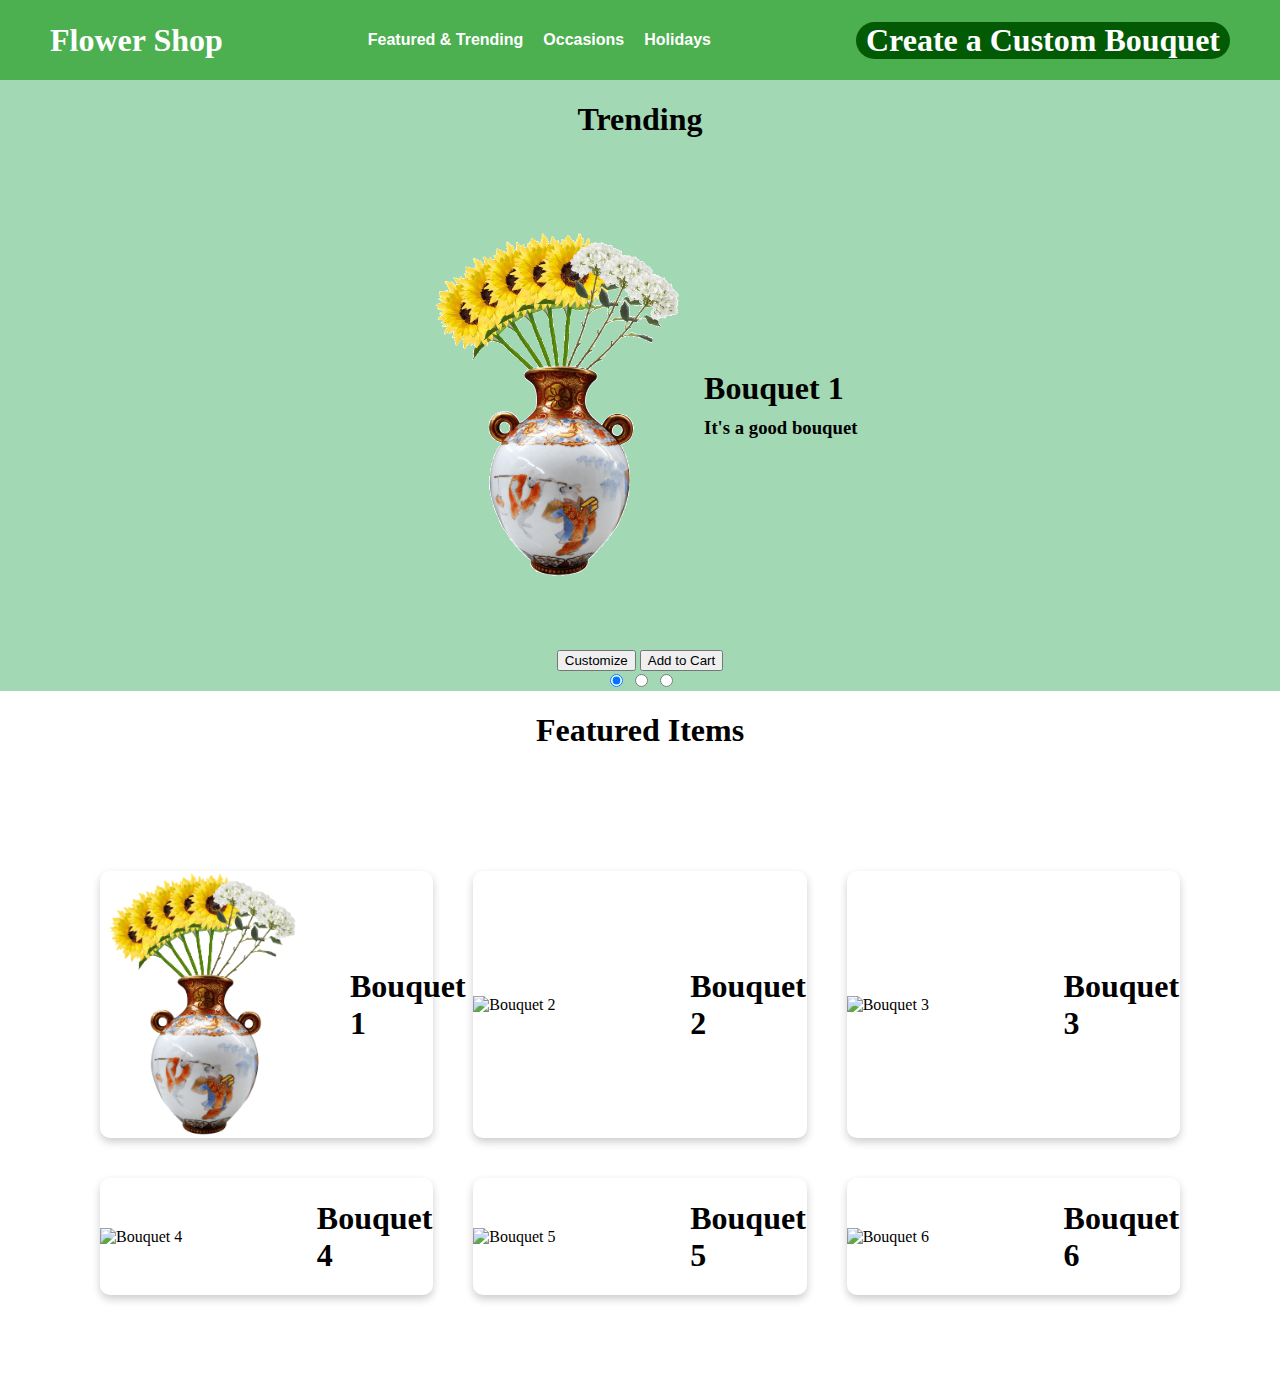
==== index.html @ d4e91dc3 "Merge branch 'main' into reset-selections-fix" ====
<!DOCTYPE html>
<html lang="en">
<head>
    <meta charset="UTF-8">
    <title>Flower Shop: Featured & Trending</title>

    <script type="text/javascript" src="scripts/carousel.js"></script>
    <script type="text/javascript" src="scripts/popup.js"></script>
    <script type="text/javascript" src="scripts/transfer.js"></script>

    <link rel="stylesheet" href="styles/navbar.css">
    <link rel="stylesheet" href="styles/carousel.css">
    <link rel="stylesheet" href="styles/section-title.css">
    <link rel="stylesheet" href="styles/flower-box-grid.css">
    <link rel="stylesheet" href="styles/popup.css">
</head>


<body>

    <nav class="navbar">
        <h1><a class="logo" href="index.html">Flower Shop</a></h1>
        <div class="categories">
            <nav class="dropdown">
                <button class="nav-item navbar-button">Featured & Trending</button>
                <div class="nav-item-content">
                    <a href="#">Link 1</a>
                    <a href="#">Link 2</a>
                    <a href="#">Link 3</a>
                </div>
            </nav>
            <nav class="dropdown">
                <button class="nav-item navbar-button">Occasions</button>
                <div class="nav-item-content">
                    <a href="./html/wedding.html">Wedding</a>
                    <a href="./html/birthday.html">Birthday</a>
                    <a href="./html/anniversary.html">Anniversary</a>
                </div>
            </nav>
            <nav class="dropdown">
                <button class="nav-item navbar-button">Holidays</button>
                <div class="nav-item-content">
                    <a href="./html/christmas.html">Christmas</a>
                    <a href="./html/halloween.html">Halloween</a>
                    <a href="./html/easter.html">Easter</a>
                </div>
            </nav>
        </div>
        <h1><a class="custom navbar-button" onclick="changePage2('./html/customize.html', '0:0,1:0,2:0,3:0,4:0')">Create a Custom Bouquet</a></h1>
    </nav>


    <div class="carousel-row">
        <h1><a onclick="moveCarouselLeft()"></a></h1>
        <div class="carousel-column">
            <h1>Trending</h1>
            <div class="slides">
                <div class="slide" id="slide1" value="0:3,1:1,2:0,3:2,4:0">
                    <img src="assets/bouquet1.png" alt="">
                    <div>
                        <h1>Bouquet 1</h1>
                        <h3>It's a good bouquet</h3>
                    </div>
                </div>
                <div class="slide" id="slide2" value="0:1,1:1,2:2,3:2,4:1">
                    <img src="assets/bouquet2.png" alt="">
                    <div>
                        <h1>Bouquet 2</h1>
                        <h3>It's a good bouquet</h3>
                    </div>
                </div>
                <div class="slide" id="slide3" value="0:0,1:0,2:2,3:2,4:3">
                    <img src="assets/bouquet3.png" alt="">
                    <div>
                        <h1>Bouquet 3</h1>
                        <h3>It's a good bouquet</h3>
                    </div>
                </div>
            </div>
            <div class="buttons">
                <button type="button" onclick = "changePage3('./html/customize.html')">Customize</button>
                <button type="button">Add to Cart</button>
            </div>
            <form name="carousel-selection" class="radio-buttons">
                <input type="radio" id = "r1" name="carousel-radio-button" checked="checked" onclick="showSlide()"><label for="r1"></label>
                <input type="radio" id = "r2" name="carousel-radio-button" onclick="showSlide()"><label for="r2"></label>
                <input type="radio" id = "r3" name="carousel-radio-button" onclick="showSlide()"><label for="r3"></label>
            </form>
        </div>
        <h1><a onclick="moveCarouselRight()"></a></h1>
    </div>


    <h1 class="section-title">Featured Items</h1>
    <div class="flower-box-grid">
        <div class="flower-box" value="0:3,1:1,2:0,3:2,4:0" onclick="openPopUp('./assets/bouquet1.png', 'Bouquet 1', 'This is a description for Bouquet 1', this)">
            <img  src="./assets/bouquet1.png" alt="Bouquet 1">
            <h1>Bouquet 1</h1>
        </div>
        <div class="flower-box" value="0:3,1:1,2:0,3:2,4:0" onclick="openPopUp('./assets/bouquet2.png', 'Bouquet 2', 'This is a description for Bouquet 2', this)">
            <img  src="./assets/bouquet2.png" alt="Bouquet 2">
            <h1>Bouquet 2</h1>
        </div>
        <div class="flower-box" value="0:3,1:1,2:0,3:2,4:0" onclick="openPopUp('./assets/bouquet3.png', 'Bouquet 3', 'This is a description for Bouquet 3', this)">
            <img  src="./assets/bouquet3.png" alt="Bouquet 3">
            <h1>Bouquet 3</h1>
        </div>
        <div class="flower-box" value="0:3,1:1,2:0,3:2,4:0" onclick="openPopUp('./assets/bouquet4.png', 'Bouquet 4', 'This is a description for Bouquet 4', this)">
            <img  src="./assets/bouquet4.png" alt="Bouquet 4">
            <h1>Bouquet 4</h1>
        </div>
        <div class="flower-box" value="0:3,1:1,2:0,3:2,4:0" onclick="openPopUp('./assets/bouquet5.png', 'Bouquet 5', 'This is a description for Bouquet 5', this)">
            <img  src="./assets/bouquet5.png" alt="Bouquet 5">
            <h1>Bouquet 5</h1>
        </div>
        <div class="flower-box" value="0:3,1:1,2:0,3:2,4:0" onclick="openPopUp('./assets/bouquet6.png', 'Bouquet 6', 'This is a description for Bouquet 6', this)">
            <img  src="./assets/bouquet6.png" alt="Bouquet 6">
            <h1>Bouquet 6</h1>
        </div>
    </div>


    <dialog class="popup" id="popup-dialog" onclick="closePopup('popup-dialog')">
        <form method="dialog"><button class="popup-close">&#10006</button></form>
        <h2 id="popup-title"></h2>
        <div>
            <img src="" alt="" id="popup-image">
            <p id="popup-description"></p>
        </div>
        <div id="popup-btn-container">
            <button id="popup-custom-btn" class="popup-btn custom-button" onclick = "changePage('./html/customize.html')" >Customize</button>
            <button id="popup-add-cart-btn" class="popup-btn cart-button">Add to Cart</button>
        </div>
    </dialog>

</body>
</html>
---- styles/navbar.css ----
.navbar {
    display: flex;
    flex-wrap: wrap; /* Allow wrapping if items don't fit */
    justify-content: space-between;
    align-items: center;
    text-align: center;
    background-color: #4CAF50;
    padding: 0 50px;
    position: fixed;
    top: 0;
    left: 0;
    width: 100%;
    height: 80px;
    box-sizing: border-box; 
}
.navbar {
    position: fixed;
    top: 0;
    left: 0;
    width: 100%;
    height: 80px;
}

body{
    padding-top: 80px;
    margin: 0; 
    box-sizing: border-box;
}

.logo {
    text-decoration:wavy;
    color: white;
}

.categories {
    display: flex;
}

.navbar-button a {
    text-decoration: none;
    color: white;
    display: block; /* Ensures it spans the button area */
    transition: color 0.3s ease;
}


.navbar-button:hover {
    background-color: #c2e8c4; 
    color: #025a05; 
}

.navbar-button:hover a {
    color: #025a05; 
}

.navbar_cart{
    display: inline-block;
}

.navbar-button:hover {
    box-shadow: 0 6px 10px rgba(0, 0, 0, 0.15); 
    transform: translateY(-2px); 
}

.navbar-button {
    background-color: #025a05; 
    border: none;
    padding-left: 10px;
    padding-right: 10px;
    color: white;
    font-weight: bold;
    cursor: pointer;
    border-radius: 20px;
    transition: all 0.3s ease; 
    display: inline-block;
    position: relative; 
    text-align: center;
}

.nav-item {
    background-color: #4CAF50;
    color: white;
    font-size: 16px;
    border: none;
    cursor: pointer;
}

.nav-item-content {
    display: none;
    position: absolute;
    background-color: #f9f9f9;
    min-width: 160px;
    box-shadow: 5px 5px 5px 0 rgba(0,0,0,0.5);
    z-index: 1;
}

.nav-item-content a {
    padding: 15px 10px;
    color: black;
    text-decoration: none;
    display: block;
}

.navbar-button:hover{
    background-color: #c2e8c4;
    color: #025a05;
}

.nav-item-content a:hover {
    background-color: lightgray
}

.dropdown:hover .nav-item-content {
    display: block;
}

.navbar-customize{
    display: flex;
}

.navbar_cart{
    padding-left: 10px;
    padding-top: 7.5px;
}
---- styles/carousel.css ----
.carousel-row{
    background: #A3D8B4;
    display: flex;
    flex-direction: row;
    justify-content: space-between;
    align-items: center;
    padding: 0 30px 0 30px;
}

.carousel-row h1 a{
    cursor: pointer;
    text-decoration: none;
}

.carousel-column {
    display: flex;
    flex-direction: column;
    justify-content: center;
    align-items: center;
}

.slides {
    width: 100%;
    height: 100%; /* Adjust to fit your layout */
}

/* Common styles for all slides */
.slide {
    display: none;
    flex-direction: row;
    justify-content: center;
    align-items: center;
    padding: 20px;
    height: 450px; /* Adjust height as needed */
}

/* Specific background colors for each slide */


.slide img {
    height: 350px; /* Adjust image height */
    margin-right: 20px;
}

.slide h1, .slide h3 {
    margin: 10px 0;
}

/* Show the active slide */
.slide.active {
    display: flex; /* Make the active slide visible */
}
@keyframes fadeInUp {
    from {
        opacity: 0;
        transform: translateY(20px);
    }
    to {
        opacity: 1;
        transform: translateY(0);
    }
}


.popup-btn {
    float: right;
    margin: 0.2em;
}

#popup-image {
    float: left;
}

#popup-description {
    float: left;
    width:300px;
    margin-left: 0.5em;
}

#popup-btn-container {
    position: absolute;
    right: 0;
    bottom: 0;
    margin:1em;
}
---- styles/section-title.css ----
.section-title{
    display: flex;
    justify-content: center;
    align-items: center;
}
---- styles/flower-box-grid.css ----
.flower-box {
    display: flex;
    align-items: center;
    justify-content: space-around;
    width: min(100%, 750px);
    background: white;
    border-radius: 10px;
    box-shadow: 0px 4px 8px rgba(0, 0, 0, 0.2);
    cursor: pointer;
}

.flower-box img{
    width: max(200px, 50%);
    margin-right: 50px;
}

.flower-box-grid{
    display: grid;
    gap: 40px 40px;
    padding: 100px;
    grid-template-columns: repeat(auto-fit, minmax(300px, 1fr));
}

.flower-box:hover {
    /* Optionally, you can add other hover styles here */
    background-color: #eff7ef; /* Example: change background color on hover */
    transform: scale(1.05); /* Example: slight zoom effect on hover */
    transition: transform 0.2s, background-color 0.2s; /* Smooth transition */
}

.flower-box.selected {
    background-color: #eff7ef; /* Keep the hover color when selected */
    transform: scale(1.05); /* Optional: keep the zoom effect */
}
---- styles/popup.css ----
.popup {
    border: none;
    border-radius: 15px;
    box-shadow: 5px 5px 5px rgba(0, 0, 0, 0.2);
}

.popup-close {
    float: right;
    border:none;
    font-size: x-large;
    background-color: rgb(255, 255, 255,0);
}

#popup-btn-container {
    position: absolute;
    right: 0;
    bottom: 0;
    margin:1em;
}

#popup-btn-container button {
    padding: 1em;
    margin-top: 0.3em;
    margin-left: 0.3em;
    margin-right: 0.3em;
    border: none;
    border-radius: 15px;
}

.popup h2 {
    margin-left: 2em;
}

.popup img {
    float: left;
    margin: 1em;
    width: 200px;
}

.popup p {
    float: left;
    width: 500px;
    margin-left: 0.5em;
}

.cart-button {
    color: white;
    background-color: rgb(32, 203, 32);
}

.custom-button {
    color: white;
    background-color: #47a0ff
}
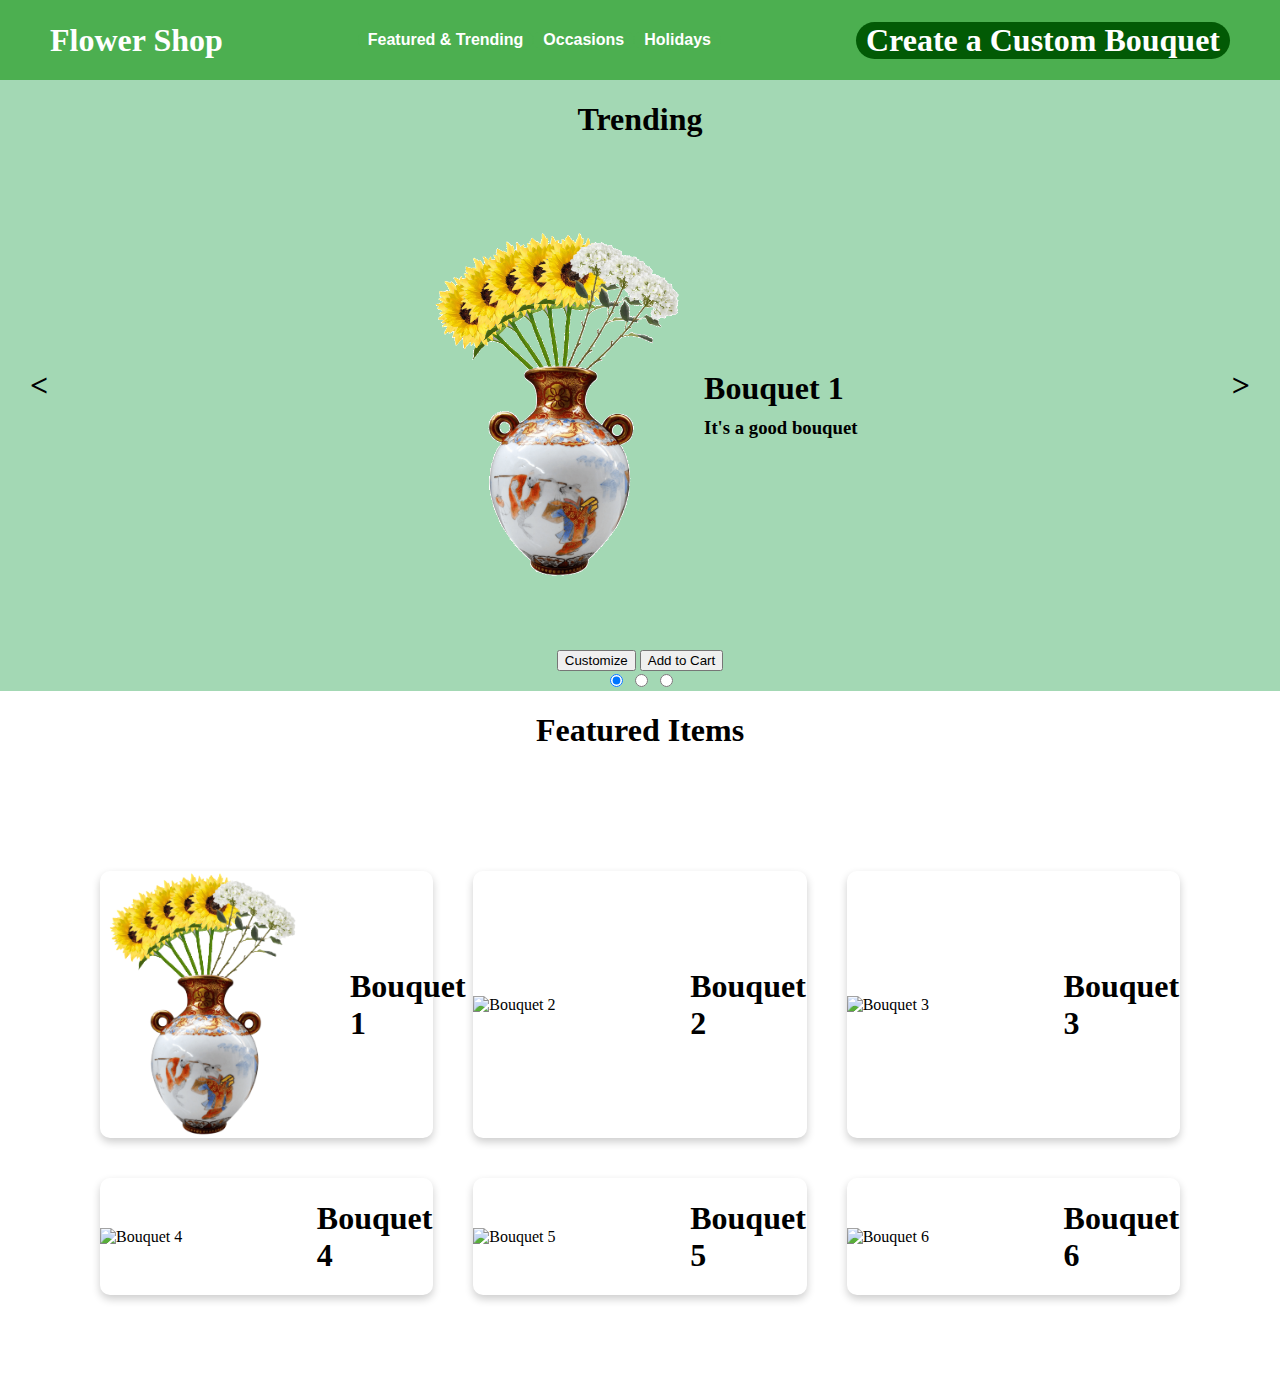
==== commit 35d6d44f: "brought back arrows for carousel" ====
--- a/index.html
+++ b/index.html
@@ -46,30 +46,30 @@
                 </div>
             </nav>
         </div>
-        <h1><a class="custom navbar-button" onclick="changePage2('./html/customize.html', '0:0,1:0,2:0,3:0,4:0')">Create a Custom Bouquet</a></h1>
+        <h1><a class="custom navbar-button" onclick="changePage2('./html/customize.html', '0:0,1:0,2:0,3:0,4:0,5:0?vase=5')">Create a Custom Bouquet</a></h1>
     </nav>
 
 
     <div class="carousel-row">
-        <h1><a onclick="moveCarouselLeft()"></a></h1>
+        <h1><a onclick="moveCarouselLeft()"><</a></h1>
         <div class="carousel-column">
             <h1>Trending</h1>
             <div class="slides">
-                <div class="slide" id="slide1" value="0:3,1:1,2:0,3:2,4:0">
+                <div class="slide" id="slide1" value="0:5,1:0,2:0,3:0,4:3,5:0?vase=3">
                     <img src="assets/bouquet1.png" alt="">
                     <div>
                         <h1>Bouquet 1</h1>
                         <h3>It's a good bouquet</h3>
                     </div>
                 </div>
-                <div class="slide" id="slide2" value="0:1,1:1,2:2,3:2,4:1">
+                <div class="slide" id="slide2" value="0:0,1:4,2:4,3:0,4:0,5:0?vase=1">
                     <img src="assets/bouquet2.png" alt="">
                     <div>
                         <h1>Bouquet 2</h1>
                         <h3>It's a good bouquet</h3>
                     </div>
                 </div>
-                <div class="slide" id="slide3" value="0:0,1:0,2:2,3:2,4:3">
+                <div class="slide" id="slide3" value="0:0,1:0,2:0,3:5,4:5,5:0?vase=2">
                     <img src="assets/bouquet3.png" alt="">
                     <div>
                         <h1>Bouquet 3</h1>
@@ -87,33 +87,33 @@
                 <input type="radio" id = "r3" name="carousel-radio-button" onclick="showSlide()"><label for="r3"></label>
             </form>
         </div>
-        <h1><a onclick="moveCarouselRight()"></a></h1>
+        <h1><a onclick="moveCarouselRight()">></a></h1>
     </div>
 
 
     <h1 class="section-title">Featured Items</h1>
     <div class="flower-box-grid">
-        <div class="flower-box" value="0:3,1:1,2:0,3:2,4:0" onclick="openPopUp('./assets/bouquet1.png', 'Bouquet 1', 'This is a description for Bouquet 1', this)">
+        <div class="flower-box" value="0:5,1:0,2:0,3:0,4:3,5:0?vase=3" onclick="openPopUp('./assets/bouquet1.png', 'Bouquet 1', 'This is a description for Bouquet 1', this)">
             <img  src="./assets/bouquet1.png" alt="Bouquet 1">
             <h1>Bouquet 1</h1>
         </div>
-        <div class="flower-box" value="0:3,1:1,2:0,3:2,4:0" onclick="openPopUp('./assets/bouquet2.png', 'Bouquet 2', 'This is a description for Bouquet 2', this)">
+        <div class="flower-box" value="0:0,1:4,2:4,3:0,4:0,5:0?vase=1" onclick="openPopUp('./assets/bouquet2.png', 'Bouquet 2', 'This is a description for Bouquet 2', this)">
             <img  src="./assets/bouquet2.png" alt="Bouquet 2">
             <h1>Bouquet 2</h1>
         </div>
-        <div class="flower-box" value="0:3,1:1,2:0,3:2,4:0" onclick="openPopUp('./assets/bouquet3.png', 'Bouquet 3', 'This is a description for Bouquet 3', this)">
+        <div class="flower-box" value="0:0,1:0,2:0,3:5,4:5,5:0?vase=2" onclick="openPopUp('./assets/bouquet3.png', 'Bouquet 3', 'This is a description for Bouquet 3', this)">
             <img  src="./assets/bouquet3.png" alt="Bouquet 3">
             <h1>Bouquet 3</h1>
         </div>
-        <div class="flower-box" value="0:3,1:1,2:0,3:2,4:0" onclick="openPopUp('./assets/bouquet4.png', 'Bouquet 4', 'This is a description for Bouquet 4', this)">
+        <div class="flower-box" value="0:2,1:0,2:5,3:0,4:0,5:0?vase=0" onclick="openPopUp('./assets/bouquet4.png', 'Bouquet 4', 'This is a description for Bouquet 4', this)">
             <img  src="./assets/bouquet4.png" alt="Bouquet 4">
             <h1>Bouquet 4</h1>
         </div>
-        <div class="flower-box" value="0:3,1:1,2:0,3:2,4:0" onclick="openPopUp('./assets/bouquet5.png', 'Bouquet 5', 'This is a description for Bouquet 5', this)">
+        <div class="flower-box" value="0:0,1:5,2:0,3:3,4:0,5:0?vase=3" onclick="openPopUp('./assets/bouquet5.png', 'Bouquet 5', 'This is a description for Bouquet 5', this)">
             <img  src="./assets/bouquet5.png" alt="Bouquet 5">
             <h1>Bouquet 5</h1>
         </div>
-        <div class="flower-box" value="0:3,1:1,2:0,3:2,4:0" onclick="openPopUp('./assets/bouquet6.png', 'Bouquet 6', 'This is a description for Bouquet 6', this)">
+        <div class="flower-box" value="0:0,1:0,2:5,3:0,4:0,5:0?vase=2" onclick="openPopUp('./assets/bouquet6.png', 'Bouquet 6', 'This is a description for Bouquet 6', this)">
             <img  src="./assets/bouquet6.png" alt="Bouquet 6">
             <h1>Bouquet 6</h1>
         </div>
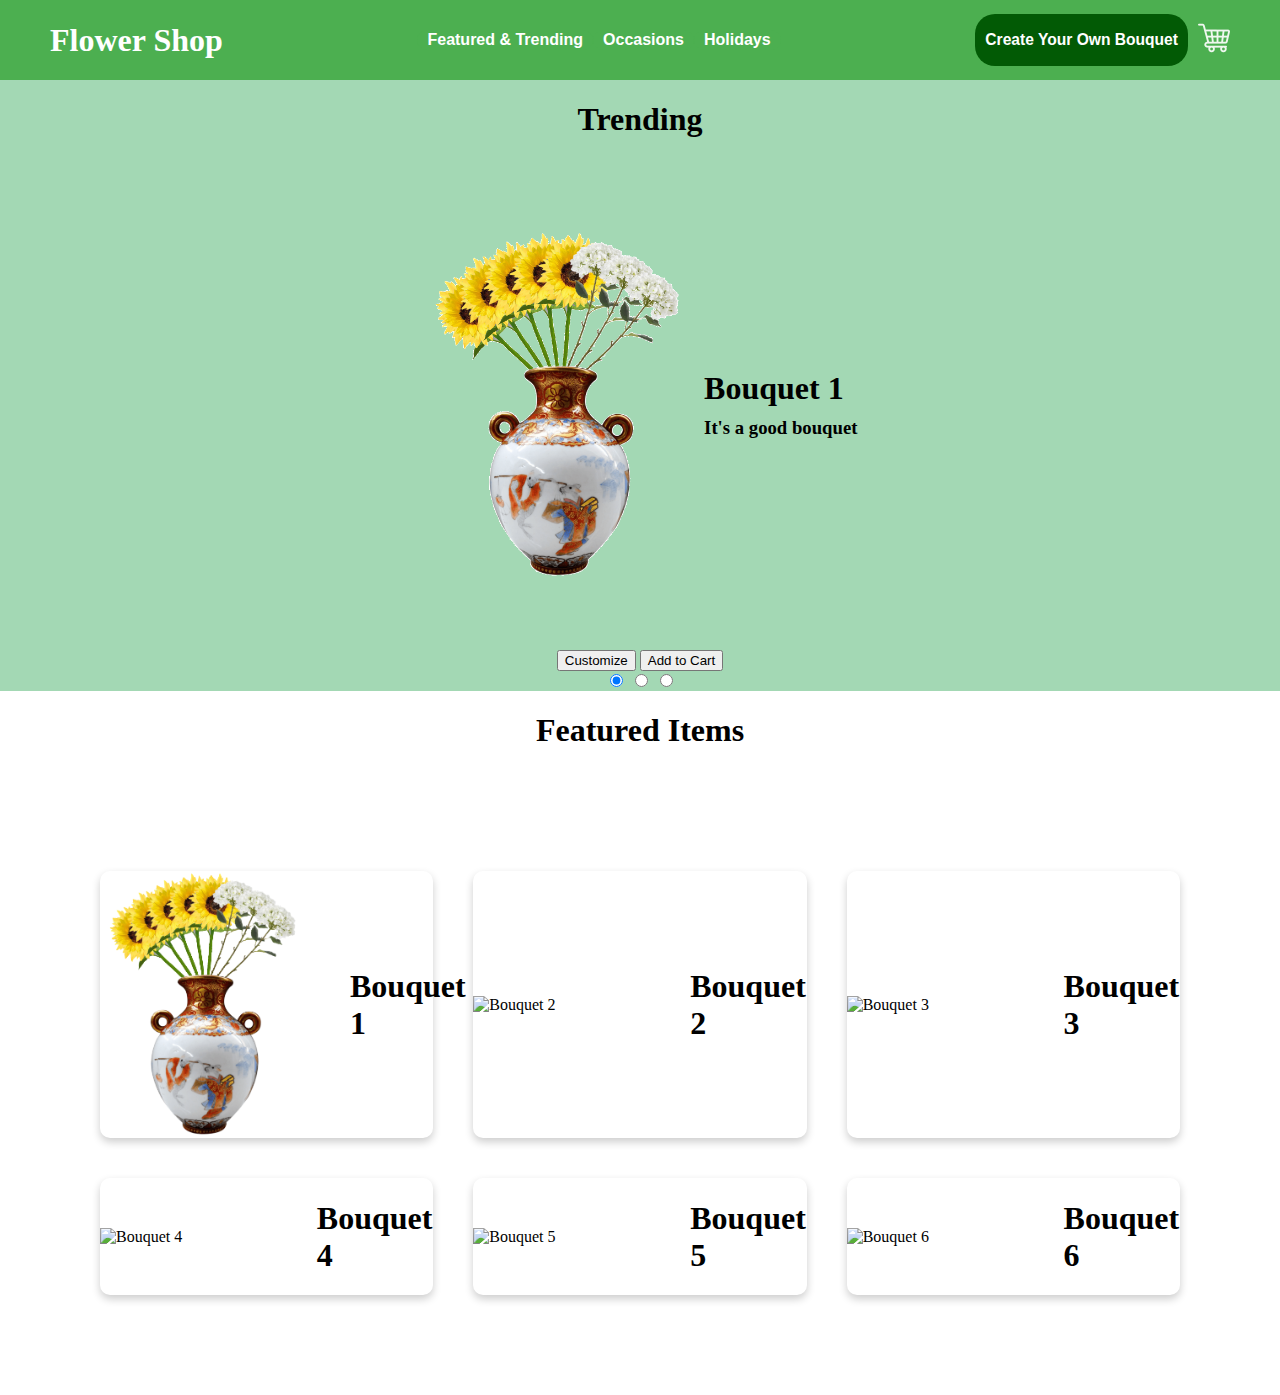
==== commit a39e2f83: "Merge branch 'Funmi' of https://github.com/lucasjmcfarlane/Comp3020-FlowerShop into Funmi" ====
--- a/index.html
+++ b/index.html
@@ -5,9 +5,8 @@
     <title>Flower Shop: Featured & Trending</title>
 
     <script type="text/javascript" src="scripts/carousel.js"></script>
-    <script type="text/javascript" src="scripts/popup.js"></script>
-    <script type="text/javascript" src="scripts/transfer.js"></script>
-
+    <!-- <script type="text/javascript" src="scripts/popup.js"></script> -->
+    <link rel="stylesheet" href="https://fonts.googleapis.com/icon?family=Material+Icons">
     <link rel="stylesheet" href="styles/navbar.css">
     <link rel="stylesheet" href="styles/carousel.css">
     <link rel="stylesheet" href="styles/section-title.css">
@@ -19,7 +18,11 @@
 <body>
 
     <nav class="navbar">
-        <h1><a class="logo" href="index.html">Flower Shop</a></h1>
+        <div>
+            
+            <h1><a class="logo" href="index.html">Flower Shop</a></h1>
+        </div>
+
         <div class="categories">
             <nav class="dropdown">
                 <button class="nav-item navbar-button">Featured & Trending</button>
@@ -32,44 +35,61 @@
             <nav class="dropdown">
                 <button class="nav-item navbar-button">Occasions</button>
                 <div class="nav-item-content">
-                    <a href="./html/wedding.html">Wedding</a>
-                    <a href="./html/birthday.html">Birthday</a>
-                    <a href="./html/anniversary.html">Anniversary</a>
+                    <a href="html/wedding.html">Wedding</a>
+                    <a href="html/birthday.html">Birthday</a>
+                    <a href="html/anniversary.html">Anniversary</a>
                 </div>
             </nav>
             <nav class="dropdown">
                 <button class="nav-item navbar-button">Holidays</button>
                 <div class="nav-item-content">
-                    <a href="./html/christmas.html">Christmas</a>
-                    <a href="./html/halloween.html">Halloween</a>
-                    <a href="./html/easter.html">Easter</a>
+                    <a href="html/christmas.html">Christmas</a>
+                    <a href="html/halloween.html">Halloween</a>
+                    <a href="html/easter.html">Easter</a>
                 </div>
             </nav>
         </div>
-        <h1><a class="custom navbar-button" onclick="changePage2('./html/customize.html', '0:0,1:0,2:0,3:0,4:0,5:0?vase=5')">Create a Custom Bouquet</a></h1>
+
+        <div class="navbar-customize">
+            <!-- <a href="html/customize.html"><button class="custom navbar-button">Create Your Own Bouquet</button></a> -->
+             <div> 
+
+                 <button class="custom navbar-button">
+                     <a href="html/customize.html"><h3>Create Your Own Bouquet</h3></a>
+                 </button>
+             </div>
+
+            <!-- <div> Icons made by <a href="https://www.flaticon.com/authors/frey-wazza" title="Frey Wazza"> Frey Wazza </a> from <a href="https://www.flaticon.com/" title="Flaticon">www.flaticon.com'</a></div> -->
+            <div class="navbar_cart" > 
+                <img  src="./assets/shopping-cart.png" alt="cart">
+            </div>
+            
+        </div> 
+
+        
     </nav>
 
 
     <div class="carousel-row">
-        <h1><a onclick="moveCarouselLeft()"><</a></h1>
+        <h1><a onclick="moveCarouselLeft()"></a></h1>
         <div class="carousel-column">
             <h1>Trending</h1>
             <div class="slides">
-                <div class="slide" id="slide1" value="0:5,1:0,2:0,3:0,4:3,5:0?vase=3">
+                <div class="slide slide1" id="slide1">
                     <img src="assets/bouquet1.png" alt="">
                     <div>
                         <h1>Bouquet 1</h1>
                         <h3>It's a good bouquet</h3>
                     </div>
                 </div>
-                <div class="slide" id="slide2" value="0:0,1:4,2:4,3:0,4:0,5:0?vase=1">
+                <div class="slide slide2" id="slide2">
                     <img src="assets/bouquet2.png" alt="">
                     <div>
                         <h1>Bouquet 2</h1>
                         <h3>It's a good bouquet</h3>
                     </div>
                 </div>
-                <div class="slide" id="slide3" value="0:0,1:0,2:0,3:5,4:5,5:0?vase=2">
+                <div class="slide slide3" id="slide3">
                     <img src="assets/bouquet3.png" alt="">
                     <div>
                         <h1>Bouquet 3</h1>
@@ -87,33 +107,33 @@
                 <input type="radio" id = "r3" name="carousel-radio-button" onclick="showSlide()"><label for="r3"></label>
             </form>
         </div>
-        <h1><a onclick="moveCarouselRight()">></a></h1>
+        <h1><a onclick="moveCarouselRight()"></a></h1>
     </div>
 
 
     <h1 class="section-title">Featured Items</h1>
     <div class="flower-box-grid">
-        <div class="flower-box" value="0:5,1:0,2:0,3:0,4:3,5:0?vase=3" onclick="openPopUp('./assets/bouquet1.png', 'Bouquet 1', 'This is a description for Bouquet 1', this)">
+        <div class="flower-box" onclick="openPopUp('./assets/bouquet1.png', 'Bouquet 1', 'This is a description for Bouquet 3')">
             <img  src="./assets/bouquet1.png" alt="Bouquet 1">
             <h1>Bouquet 1</h1>
         </div>
-        <div class="flower-box" value="0:0,1:4,2:4,3:0,4:0,5:0?vase=1" onclick="openPopUp('./assets/bouquet2.png', 'Bouquet 2', 'This is a description for Bouquet 2', this)">
+        <div class="flower-box" onclick="openPopUp('./assets/bouquet2.png', 'Bouquet 2', 'This is a description for Bouquet 3')">
             <img  src="./assets/bouquet2.png" alt="Bouquet 2">
             <h1>Bouquet 2</h1>
         </div>
-        <div class="flower-box" value="0:0,1:0,2:0,3:5,4:5,5:0?vase=2" onclick="openPopUp('./assets/bouquet3.png', 'Bouquet 3', 'This is a description for Bouquet 3', this)">
+        <div class="flower-box" value="0:3,1:1,2:0,3:2,4:0" onclick="openPopUp('./assets/bouquet3.png', 'Bouquet 3', 'This is a description for Bouquet 3', this)">
             <img  src="./assets/bouquet3.png" alt="Bouquet 3">
             <h1>Bouquet 3</h1>
         </div>
-        <div class="flower-box" value="0:2,1:0,2:5,3:0,4:0,5:0?vase=0" onclick="openPopUp('./assets/bouquet4.png', 'Bouquet 4', 'This is a description for Bouquet 4', this)">
+        <div class="flower-box" value="0:3,1:1,2:0,3:2,4:0" onclick="openPopUp('./assets/bouquet4.png', 'Bouquet 4', 'This is a description for Bouquet 4', this)">
             <img  src="./assets/bouquet4.png" alt="Bouquet 4">
             <h1>Bouquet 4</h1>
         </div>
-        <div class="flower-box" value="0:0,1:5,2:0,3:3,4:0,5:0?vase=3" onclick="openPopUp('./assets/bouquet5.png', 'Bouquet 5', 'This is a description for Bouquet 5', this)">
+        <div class="flower-box" value="0:3,1:1,2:0,3:2,4:0" onclick="openPopUp('./assets/bouquet5.png', 'Bouquet 5', 'This is a description for Bouquet 5', this)">
             <img  src="./assets/bouquet5.png" alt="Bouquet 5">
             <h1>Bouquet 5</h1>
         </div>
-        <div class="flower-box" value="0:0,1:0,2:5,3:0,4:0,5:0?vase=2" onclick="openPopUp('./assets/bouquet6.png', 'Bouquet 6', 'This is a description for Bouquet 6', this)">
+        <div class="flower-box" value="0:3,1:1,2:0,3:2,4:0" onclick="openPopUp('./assets/bouquet6.png', 'Bouquet 6', 'This is a description for Bouquet 6', this)">
             <img  src="./assets/bouquet6.png" alt="Bouquet 6">
             <h1>Bouquet 6</h1>
         </div>
@@ -132,6 +152,6 @@
             <button id="popup-add-cart-btn" class="popup-btn cart-button">Add to Cart</button>
         </div>
     </dialog>
-
+    <script type="text/javascript" src="scripts/popup.js"></script>
 </body>
 </html>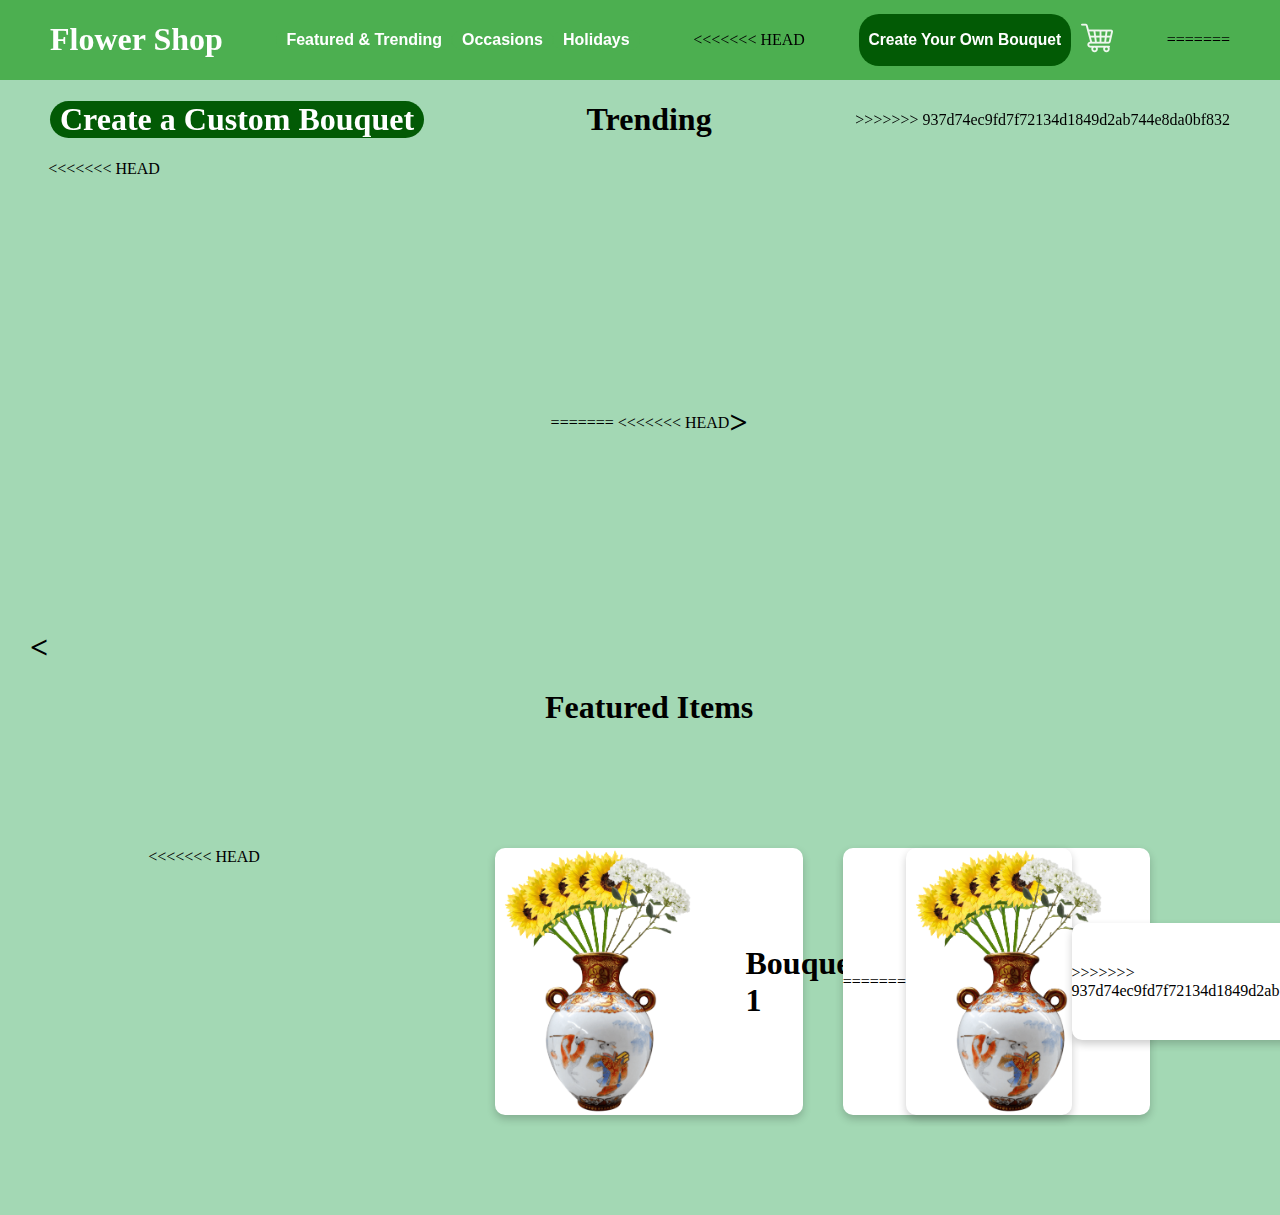
==== commit 66ace05c: "Merge branch 'Funmi' of https://github.com/lucasjmcfarlane/Comp3020-FlowerShop into Funmi" ====
--- a/index.html
+++ b/index.html
@@ -49,6 +49,7 @@
                 </div>
             </nav>
         </div>
+<<<<<<< HEAD
 
         <div class="navbar-customize">
             <!-- <a href="html/customize.html"><button class="custom navbar-button">Create Your Own Bouquet</button></a> -->
@@ -67,29 +68,44 @@
         </div> 
 
         
+=======
+        <h1><a class="custom navbar-button" onclick="changePage2('./html/customize.html', '0:0,1:0,2:0,3:0,4:0,5:0?vase=5')">Create a Custom Bouquet</a></h1>
+>>>>>>> 937d74ec9fd7f72134d1849d2ab744e8da0bf832
     </nav>
 
 
     <div class="carousel-row">
-        <h1><a onclick="moveCarouselLeft()"></a></h1>
+        <h1><a onclick="moveCarouselLeft()"><</a></h1>
         <div class="carousel-column">
             <h1>Trending</h1>
             <div class="slides">
+<<<<<<< HEAD
                 <div class="slide slide1" id="slide1">
+=======
+                <div class="slide" id="slide1" value="0:5,1:0,2:0,3:0,4:3,5:0?vase=3">
+>>>>>>> 937d74ec9fd7f72134d1849d2ab744e8da0bf832
                     <img src="assets/bouquet1.png" alt="">
                     <div>
                         <h1>Bouquet 1</h1>
                         <h3>It's a good bouquet</h3>
                     </div>
                 </div>
+<<<<<<< HEAD
                 <div class="slide slide2" id="slide2">
+=======
+                <div class="slide" id="slide2" value="0:0,1:4,2:4,3:0,4:0,5:0?vase=1">
+>>>>>>> 937d74ec9fd7f72134d1849d2ab744e8da0bf832
                     <img src="assets/bouquet2.png" alt="">
                     <div>
                         <h1>Bouquet 2</h1>
                         <h3>It's a good bouquet</h3>
                     </div>
                 </div>
+<<<<<<< HEAD
                 <div class="slide slide3" id="slide3">
+=======
+                <div class="slide" id="slide3" value="0:0,1:0,2:0,3:5,4:5,5:0?vase=2">
+>>>>>>> 937d74ec9fd7f72134d1849d2ab744e8da0bf832
                     <img src="assets/bouquet3.png" alt="">
                     <div>
                         <h1>Bouquet 3</h1>
@@ -107,33 +123,41 @@
                 <input type="radio" id = "r3" name="carousel-radio-button" onclick="showSlide()"><label for="r3"></label>
             </form>
         </div>
-        <h1><a onclick="moveCarouselRight()"></a></h1>
+        <h1><a onclick="moveCarouselRight()">></a></h1>
     </div>
 
 
     <h1 class="section-title">Featured Items</h1>
     <div class="flower-box-grid">
+<<<<<<< HEAD
         <div class="flower-box" onclick="openPopUp('./assets/bouquet1.png', 'Bouquet 1', 'This is a description for Bouquet 3')">
             <img  src="./assets/bouquet1.png" alt="Bouquet 1">
             <h1>Bouquet 1</h1>
         </div>
         <div class="flower-box" onclick="openPopUp('./assets/bouquet2.png', 'Bouquet 2', 'This is a description for Bouquet 3')">
+=======
+        <div class="flower-box" value="0:5,1:0,2:0,3:0,4:3,5:0?vase=3" onclick="openPopUp('./assets/bouquet1.png', 'Bouquet 1', 'This is a description for Bouquet 1', this)">
+            <img  src="./assets/bouquet1.png" alt="Bouquet 1">
+            <h1>Bouquet 1</h1>
+        </div>
+        <div class="flower-box" value="0:0,1:4,2:4,3:0,4:0,5:0?vase=1" onclick="openPopUp('./assets/bouquet2.png', 'Bouquet 2', 'This is a description for Bouquet 2', this)">
+>>>>>>> 937d74ec9fd7f72134d1849d2ab744e8da0bf832
             <img  src="./assets/bouquet2.png" alt="Bouquet 2">
             <h1>Bouquet 2</h1>
         </div>
-        <div class="flower-box" value="0:3,1:1,2:0,3:2,4:0" onclick="openPopUp('./assets/bouquet3.png', 'Bouquet 3', 'This is a description for Bouquet 3', this)">
+        <div class="flower-box" value="0:0,1:0,2:0,3:5,4:5,5:0?vase=2" onclick="openPopUp('./assets/bouquet3.png', 'Bouquet 3', 'This is a description for Bouquet 3', this)">
             <img  src="./assets/bouquet3.png" alt="Bouquet 3">
             <h1>Bouquet 3</h1>
         </div>
-        <div class="flower-box" value="0:3,1:1,2:0,3:2,4:0" onclick="openPopUp('./assets/bouquet4.png', 'Bouquet 4', 'This is a description for Bouquet 4', this)">
+        <div class="flower-box" value="0:2,1:0,2:5,3:0,4:0,5:0?vase=0" onclick="openPopUp('./assets/bouquet4.png', 'Bouquet 4', 'This is a description for Bouquet 4', this)">
             <img  src="./assets/bouquet4.png" alt="Bouquet 4">
             <h1>Bouquet 4</h1>
         </div>
-        <div class="flower-box" value="0:3,1:1,2:0,3:2,4:0" onclick="openPopUp('./assets/bouquet5.png', 'Bouquet 5', 'This is a description for Bouquet 5', this)">
+        <div class="flower-box" value="0:0,1:5,2:0,3:3,4:0,5:0?vase=3" onclick="openPopUp('./assets/bouquet5.png', 'Bouquet 5', 'This is a description for Bouquet 5', this)">
             <img  src="./assets/bouquet5.png" alt="Bouquet 5">
             <h1>Bouquet 5</h1>
         </div>
-        <div class="flower-box" value="0:3,1:1,2:0,3:2,4:0" onclick="openPopUp('./assets/bouquet6.png', 'Bouquet 6', 'This is a description for Bouquet 6', this)">
+        <div class="flower-box" value="0:0,1:0,2:5,3:0,4:0,5:0?vase=2" onclick="openPopUp('./assets/bouquet6.png', 'Bouquet 6', 'This is a description for Bouquet 6', this)">
             <img  src="./assets/bouquet6.png" alt="Bouquet 6">
             <h1>Bouquet 6</h1>
         </div>
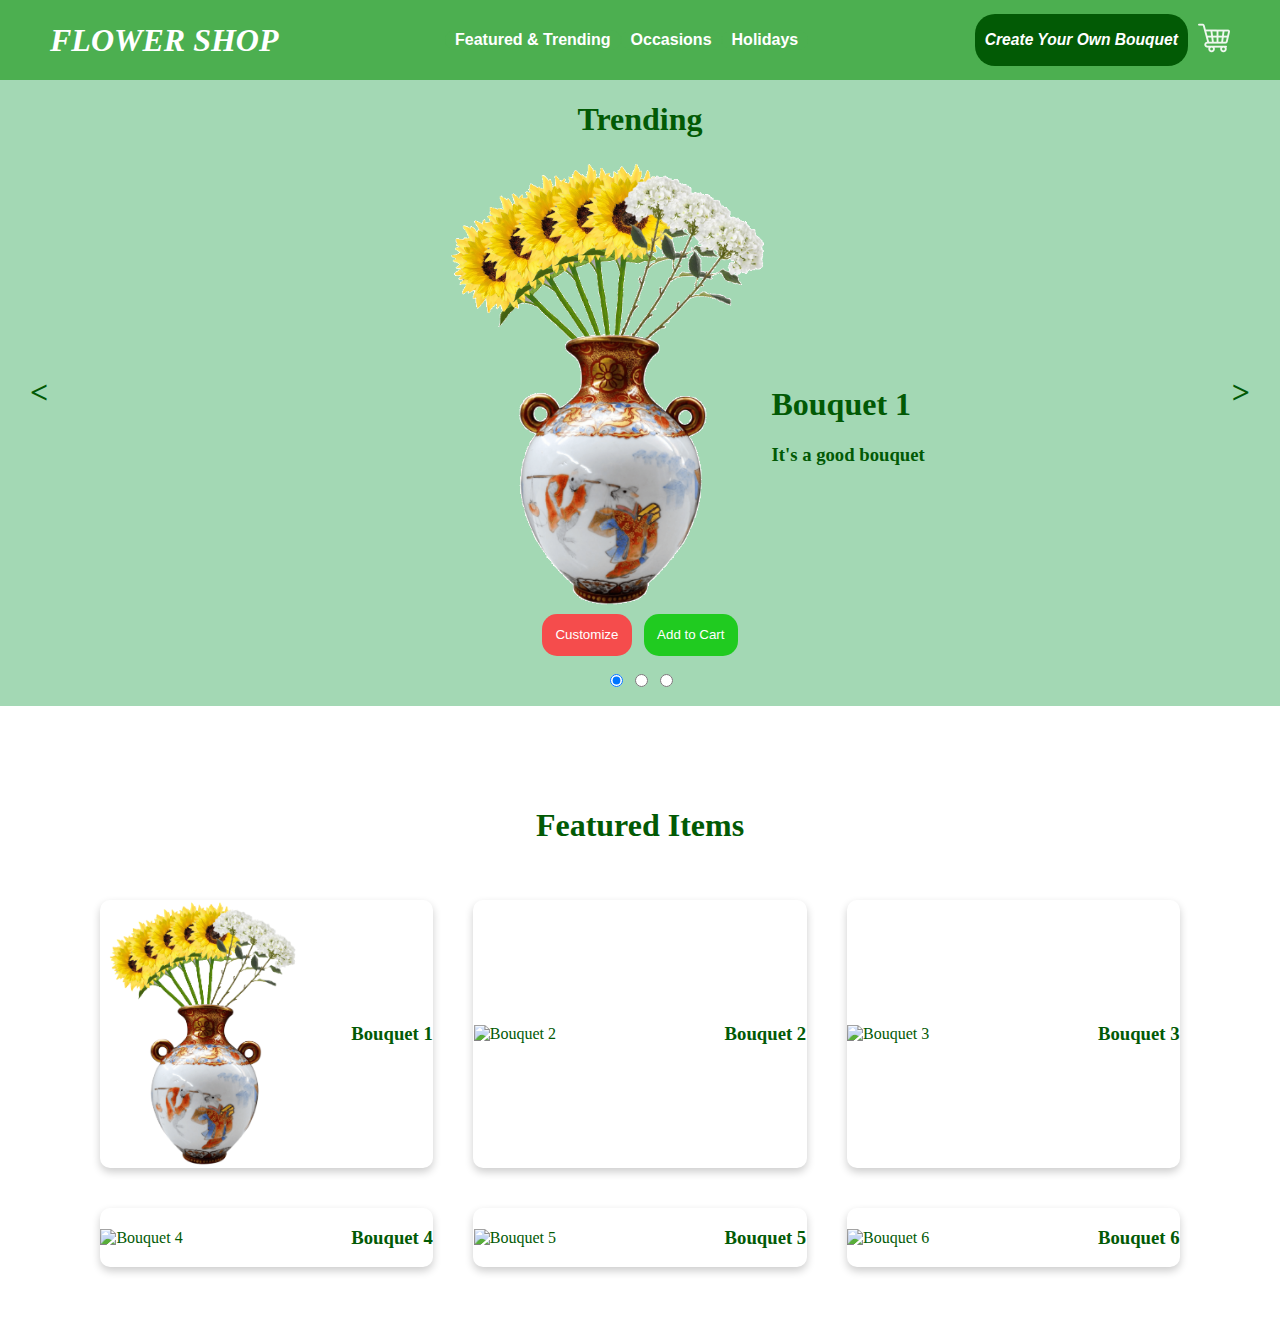
==== commit 3f17cdec: "Changes" ====
--- a/index.html
+++ b/index.html
@@ -5,8 +5,9 @@
     <title>Flower Shop: Featured & Trending</title>
 
     <script type="text/javascript" src="scripts/carousel.js"></script>
-    <!-- <script type="text/javascript" src="scripts/popup.js"></script> -->
-    <link rel="stylesheet" href="https://fonts.googleapis.com/icon?family=Material+Icons">
+    
+    <script type="text/javascript" src="scripts/transfer.js"></script>
+
     <link rel="stylesheet" href="styles/navbar.css">
     <link rel="stylesheet" href="styles/carousel.css">
     <link rel="stylesheet" href="styles/section-title.css">
@@ -18,11 +19,7 @@
 <body>
 
     <nav class="navbar">
-        <div>
-            
-            <h1><a class="logo" href="index.html">Flower Shop</a></h1>
-        </div>
-
+        <h1><a class="logo" href="index.html">FLOWER SHOP</a></h1>
         <div class="categories">
             <nav class="dropdown">
                 <button class="nav-item navbar-button">Featured & Trending</button>
@@ -35,27 +32,26 @@
             <nav class="dropdown">
                 <button class="nav-item navbar-button">Occasions</button>
                 <div class="nav-item-content">
-                    <a href="html/wedding.html">Wedding</a>
-                    <a href="html/birthday.html">Birthday</a>
-                    <a href="html/anniversary.html">Anniversary</a>
+                    <a href="./html/wedding.html">Wedding</a>
+                    <a href="./html/birthday.html">Birthday</a>
+                    <a href="./html/anniversary.html">Anniversary</a>
                 </div>
             </nav>
             <nav class="dropdown">
                 <button class="nav-item navbar-button">Holidays</button>
                 <div class="nav-item-content">
-                    <a href="html/christmas.html">Christmas</a>
-                    <a href="html/halloween.html">Halloween</a>
-                    <a href="html/easter.html">Easter</a>
+                    <a href="./html/christmas.html">Christmas</a>
+                    <a href="./html/halloween.html">Halloween</a>
+                    <a href="./html/easter.html">Easter</a>
                 </div>
             </nav>
         </div>
-<<<<<<< HEAD
 
         <div class="navbar-customize">
             <!-- <a href="html/customize.html"><button class="custom navbar-button">Create Your Own Bouquet</button></a> -->
              <div> 
 
-                 <button class="custom navbar-button">
+                 <button class="custom navbar-button" onclick="changePage2('./html/customize.html', '0:0,1:0,2:0,3:0,4:0,5:0?vase=5')">
                      <a href="html/customize.html"><h3>Create Your Own Bouquet</h3></a>
                  </button>
              </div>
@@ -67,10 +63,7 @@
             
         </div> 
 
-        
-=======
-        <h1><a class="custom navbar-button" onclick="changePage2('./html/customize.html', '0:0,1:0,2:0,3:0,4:0,5:0?vase=5')">Create a Custom Bouquet</a></h1>
->>>>>>> 937d74ec9fd7f72134d1849d2ab744e8da0bf832
+        <!-- <h3><a class="custom navbar-button" onclick="changePage2('./html/customize.html', '0:0,1:0,2:0,3:0,4:0,5:0?vase=5')">Create a Custom Bouquet</a></h3> -->
     </nav>
 
 
@@ -79,33 +72,21 @@
         <div class="carousel-column">
             <h1>Trending</h1>
             <div class="slides">
-<<<<<<< HEAD
-                <div class="slide slide1" id="slide1">
-=======
                 <div class="slide" id="slide1" value="0:5,1:0,2:0,3:0,4:3,5:0?vase=3">
->>>>>>> 937d74ec9fd7f72134d1849d2ab744e8da0bf832
                     <img src="assets/bouquet1.png" alt="">
                     <div>
                         <h1>Bouquet 1</h1>
                         <h3>It's a good bouquet</h3>
                     </div>
                 </div>
-<<<<<<< HEAD
-                <div class="slide slide2" id="slide2">
-=======
                 <div class="slide" id="slide2" value="0:0,1:4,2:4,3:0,4:0,5:0?vase=1">
->>>>>>> 937d74ec9fd7f72134d1849d2ab744e8da0bf832
                     <img src="assets/bouquet2.png" alt="">
                     <div>
                         <h1>Bouquet 2</h1>
                         <h3>It's a good bouquet</h3>
                     </div>
                 </div>
-<<<<<<< HEAD
-                <div class="slide slide3" id="slide3">
-=======
                 <div class="slide" id="slide3" value="0:0,1:0,2:0,3:5,4:5,5:0?vase=2">
->>>>>>> 937d74ec9fd7f72134d1849d2ab744e8da0bf832
                     <img src="assets/bouquet3.png" alt="">
                     <div>
                         <h1>Bouquet 3</h1>
@@ -114,13 +95,13 @@
                 </div>
             </div>
             <div class="buttons">
-                <button type="button" onclick = "changePage3('./html/customize.html')">Customize</button>
-                <button type="button">Add to Cart</button>
+                <button class="carousel_customize button" type="button" onclick = "changePage3('./html/customize.html')">Customize</button>
+                <button class="carousel_addtocart button" type="button">Add to Cart</button>
             </div>
             <form name="carousel-selection" class="radio-buttons">
-                <input type="radio" id = "r1" name="carousel-radio-button" checked="checked" onclick="showSlide()"><label for="r1"></label>
-                <input type="radio" id = "r2" name="carousel-radio-button" onclick="showSlide()"><label for="r2"></label>
-                <input type="radio" id = "r3" name="carousel-radio-button" onclick="showSlide()"><label for="r3"></label>
+                <input class="radio_btn" type="radio" id = "r1" name="carousel-radio-button" checked="checked" onclick="showSlide()"><label for="r1"></label>
+                <input class="radio_btn" type="radio" id = "r2" name="carousel-radio-button" onclick="showSlide()"><label for="r2"></label>
+                <input class="radio_btn" type="radio" id = "r3" name="carousel-radio-button" onclick="showSlide()"><label for="r3"></label>
             </form>
         </div>
         <h1><a onclick="moveCarouselRight()">></a></h1>
@@ -129,37 +110,29 @@
 
     <h1 class="section-title">Featured Items</h1>
     <div class="flower-box-grid">
-<<<<<<< HEAD
-        <div class="flower-box" onclick="openPopUp('./assets/bouquet1.png', 'Bouquet 1', 'This is a description for Bouquet 3')">
-            <img  src="./assets/bouquet1.png" alt="Bouquet 1">
-            <h1>Bouquet 1</h1>
-        </div>
-        <div class="flower-box" onclick="openPopUp('./assets/bouquet2.png', 'Bouquet 2', 'This is a description for Bouquet 3')">
-=======
         <div class="flower-box" value="0:5,1:0,2:0,3:0,4:3,5:0?vase=3" onclick="openPopUp('./assets/bouquet1.png', 'Bouquet 1', 'This is a description for Bouquet 1', this)">
             <img  src="./assets/bouquet1.png" alt="Bouquet 1">
-            <h1>Bouquet 1</h1>
+            <h3>Bouquet 1</h3>
         </div>
         <div class="flower-box" value="0:0,1:4,2:4,3:0,4:0,5:0?vase=1" onclick="openPopUp('./assets/bouquet2.png', 'Bouquet 2', 'This is a description for Bouquet 2', this)">
->>>>>>> 937d74ec9fd7f72134d1849d2ab744e8da0bf832
             <img  src="./assets/bouquet2.png" alt="Bouquet 2">
-            <h1>Bouquet 2</h1>
+            <h3>Bouquet 2</h3>
         </div>
         <div class="flower-box" value="0:0,1:0,2:0,3:5,4:5,5:0?vase=2" onclick="openPopUp('./assets/bouquet3.png', 'Bouquet 3', 'This is a description for Bouquet 3', this)">
             <img  src="./assets/bouquet3.png" alt="Bouquet 3">
-            <h1>Bouquet 3</h1>
+            <h3>Bouquet 3</h3>
         </div>
         <div class="flower-box" value="0:2,1:0,2:5,3:0,4:0,5:0?vase=0" onclick="openPopUp('./assets/bouquet4.png', 'Bouquet 4', 'This is a description for Bouquet 4', this)">
             <img  src="./assets/bouquet4.png" alt="Bouquet 4">
-            <h1>Bouquet 4</h1>
+            <h3>Bouquet 4</h3>
         </div>
         <div class="flower-box" value="0:0,1:5,2:0,3:3,4:0,5:0?vase=3" onclick="openPopUp('./assets/bouquet5.png', 'Bouquet 5', 'This is a description for Bouquet 5', this)">
             <img  src="./assets/bouquet5.png" alt="Bouquet 5">
-            <h1>Bouquet 5</h1>
+            <h3>Bouquet 5</h3>
         </div>
         <div class="flower-box" value="0:0,1:0,2:5,3:0,4:0,5:0?vase=2" onclick="openPopUp('./assets/bouquet6.png', 'Bouquet 6', 'This is a description for Bouquet 6', this)">
             <img  src="./assets/bouquet6.png" alt="Bouquet 6">
-            <h1>Bouquet 6</h1>
+            <h3>Bouquet 6</h3>
         </div>
     </div>
 
@@ -172,10 +145,12 @@
             <p id="popup-description"></p>
         </div>
         <div id="popup-btn-container">
+            <button id="popup-add-cart-btn" class="popup-btn cart-button">Add to Cart</button>
             <button id="popup-custom-btn" class="popup-btn custom-button" onclick = "changePage('./html/customize.html')" >Customize</button>
-            <button id="popup-add-cart-btn" class="popup-btn cart-button">Add to Cart</button>
+            
         </div>
     </dialog>
+
     <script type="text/javascript" src="scripts/popup.js"></script>
 </body>
 </html>--- a/styles/navbar.css
+++ b/styles/navbar.css
@@ -22,7 +22,6 @@
 }
 
 body{
-    padding-top: 80px;
     margin: 0; 
     box-sizing: border-box;
 }
@@ -30,7 +29,9 @@
 .logo {
     text-decoration:wavy;
     color: white;
-}
+    font-size: bold;
+    font-style:oblique;
+} 
 
 .categories {
     display: flex;
@@ -38,6 +39,8 @@
 
 .navbar-button a {
     text-decoration: none;
+    
+    font-style: italic;
     color: white;
     display: block; /* Ensures it spans the button area */
     transition: color 0.3s ease;
@@ -116,9 +119,42 @@
 
 .navbar-customize{
     display: flex;
+    font-size: 1rem;
 }
 
 .navbar_cart{
     padding-left: 10px;
     padding-top: 7.5px;
+}
+
+.hamburger-menu {
+    display: none;
+    background: none;
+    border: none;
+    font-size: 5rem;
+    color: white;
+    cursor: pointer;
+}
+
+/* 
+} */
+
+@media (max-width: 900px) {
+    .hamburger-menu {
+        display: block;
+    }
+
+    .navbar-header {
+        display: flex;
+        align-items: center;
+        justify-content: space-between;
+        width: 100%;
+    }
+
+    .categories, .navbar-customize {
+        display: none;
+        flex-direction: column;
+        width: 100%;
+        background-color: #4CAF50;
+    }
 }--- a/styles/carousel.css
+++ b/styles/carousel.css
@@ -5,6 +5,7 @@
     justify-content: space-between;
     align-items: center;
     padding: 0 30px 0 30px;
+    color: #025a05; 
 }
 
 .carousel-row h1 a{
@@ -12,55 +13,40 @@
     text-decoration: none;
 }
 
-.carousel-column {
+.carousel-column{
+    background: #A3D8B4;
     display: flex;
     flex-direction: column;
     justify-content: center;
     align-items: center;
 }
 
-.slides {
-    width: 100%;
-    height: 100%; /* Adjust to fit your layout */
+.carousel-row h1{
+    padding-top: 80px;
 }
 
-/* Common styles for all slides */
-.slide {
+.carousel-row buttons{
+    padding-top: 20px;
+}
+.radio-buttons{
+    padding-top: 15px;
+    padding-bottom: 15px;
+}
+.radio_btn{
+    cursor: pointer;
+}
+
+.slide{
     display: none;
     flex-direction: row;
     justify-content: center;
     align-items: center;
-    padding: 20px;
-    height: 450px; /* Adjust height as needed */
 }
 
-/* Specific background colors for each slide */
-
-
-.slide img {
-    height: 350px; /* Adjust image height */
-    margin-right: 20px;
+.slide img{
+    height: 450px;
+    padding-left: 80px;
 }
-
-.slide h1, .slide h3 {
-    margin: 10px 0;
-}
-
-/* Show the active slide */
-.slide.active {
-    display: flex; /* Make the active slide visible */
-}
-@keyframes fadeInUp {
-    from {
-        opacity: 0;
-        transform: translateY(20px);
-    }
-    to {
-        opacity: 1;
-        transform: translateY(0);
-    }
-}
-
 
 .popup-btn {
     float: right;
@@ -84,3 +70,24 @@
     margin:1em;
 }
 
+
+.carousel-row button{
+    padding: 1em;
+    margin-top: 0.3em;
+    margin-left: 0.3em;
+    margin-right: 0.3em;
+    border: none;
+    border-radius: 15px;
+}
+
+.carousel_customize{
+    color: white;
+    cursor: pointer;
+    background-color: rgb(245, 76, 76);
+}
+
+.carousel_addtocart{
+    color: white;
+    background-color: rgb(32, 203, 32);
+    cursor: pointer
+}
--- a/styles/section-title.css
+++ b/styles/section-title.css
@@ -2,4 +2,6 @@
     display: flex;
     justify-content: center;
     align-items: center;
+    padding-top: 80px;
+    color: #025a05; 
 }--- a/styles/flower-box-grid.css
+++ b/styles/flower-box-grid.css
@@ -7,6 +7,7 @@
     border-radius: 10px;
     box-shadow: 0px 4px 8px rgba(0, 0, 0, 0.2);
     cursor: pointer;
+    color: #025a05; 
 }
 
 .flower-box img{
@@ -17,7 +18,10 @@
 .flower-box-grid{
     display: grid;
     gap: 40px 40px;
-    padding: 100px;
+    padding-bottom: 70px;
+    padding-left: 100px;
+    padding-right: 100px;
+    padding-top: 35px;
     grid-template-columns: repeat(auto-fit, minmax(300px, 1fr));
 }
 
--- a/styles/popup.css
+++ b/styles/popup.css
@@ -46,9 +46,11 @@
 .cart-button {
     color: white;
     background-color: rgb(32, 203, 32);
+    cursor: pointer
 }
 
 .custom-button {
     color: white;
-    background-color: #47a0ff
+    cursor: pointer;
+    background-color: rgb(245, 76, 76);
 }
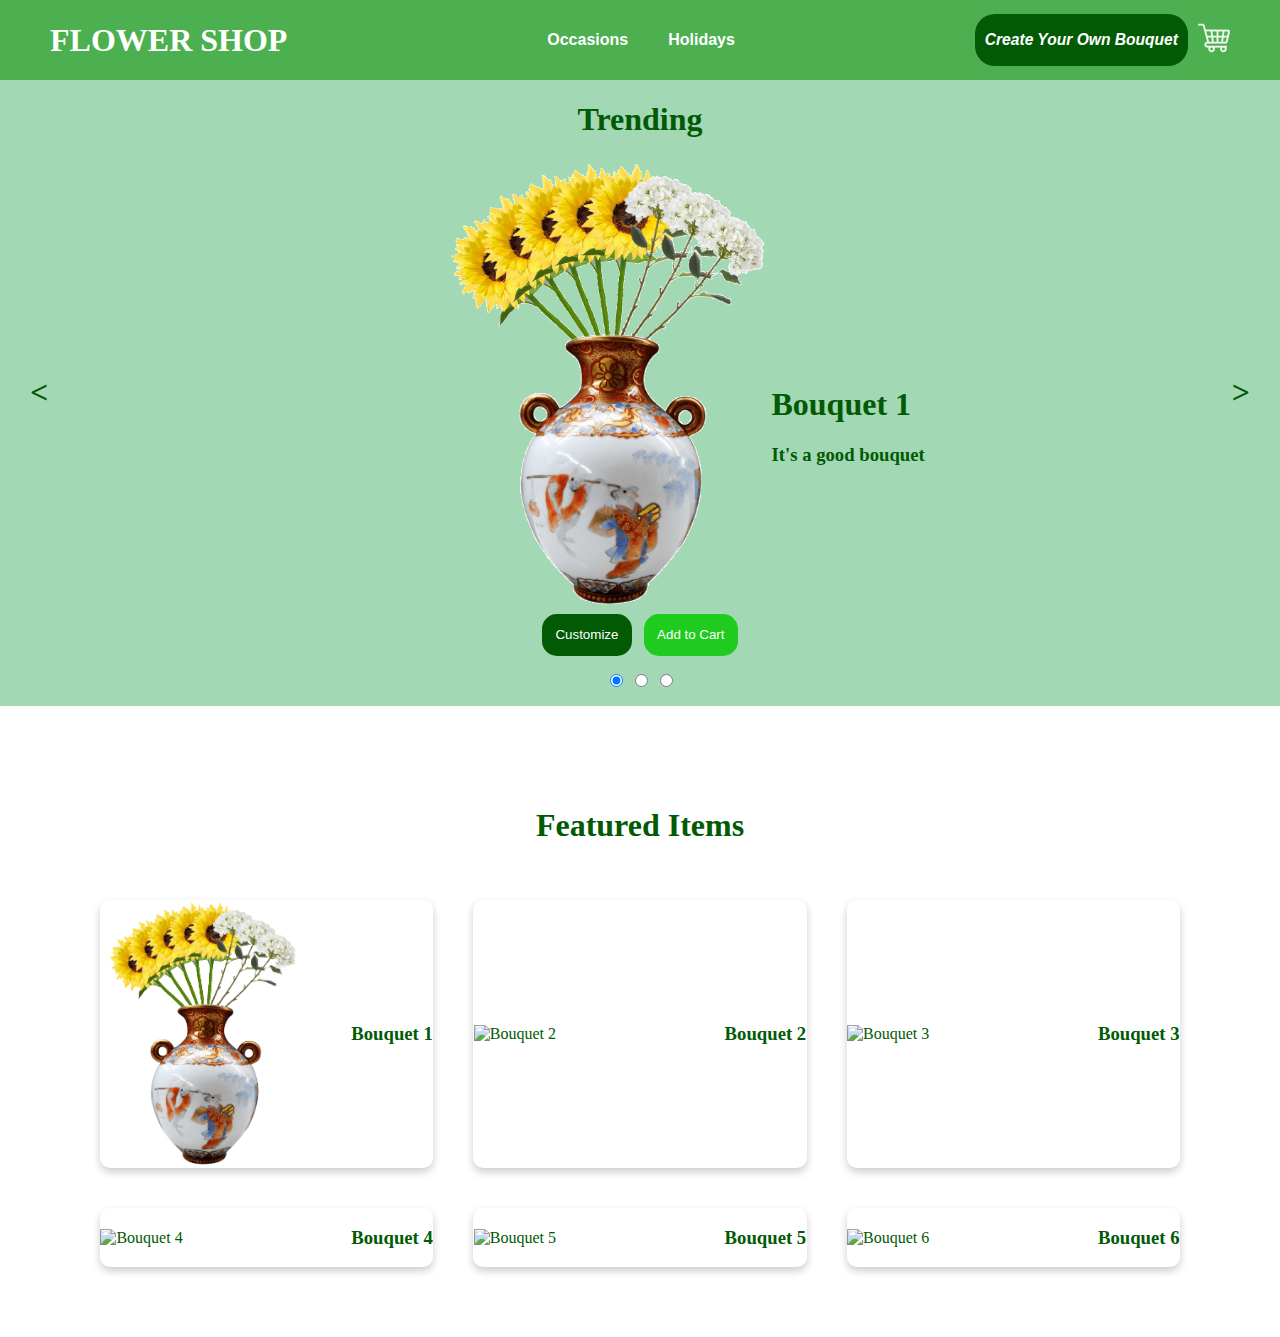
==== commit 8f9cfbb7: "Style changes" ====
--- a/index.html
+++ b/index.html
@@ -21,14 +21,7 @@
     <nav class="navbar">
         <h1><a class="logo" href="index.html">FLOWER SHOP</a></h1>
         <div class="categories">
-            <nav class="dropdown">
-                <button class="nav-item navbar-button">Featured & Trending</button>
-                <div class="nav-item-content">
-                    <a href="#">Link 1</a>
-                    <a href="#">Link 2</a>
-                    <a href="#">Link 3</a>
-                </div>
-            </nav>
+            
             <nav class="dropdown">
                 <button class="nav-item navbar-button">Occasions</button>
                 <div class="nav-item-content">
@@ -52,7 +45,7 @@
              <div> 
 
                  <button class="custom navbar-button" onclick="changePage2('./html/customize.html', '0:0,1:0,2:0,3:0,4:0,5:0?vase=5')">
-                     <a href="html/customize.html"><h3>Create Your Own Bouquet</h3></a>
+                     <a><h3>Create Your Own Bouquet</h3></a>
                  </button>
              </div>
 
--- a/styles/navbar.css
+++ b/styles/navbar.css
@@ -12,14 +12,15 @@
     width: 100%;
     height: 80px;
     box-sizing: border-box; 
+    z-index: 10;
 }
-.navbar {
+/* .navbar {
     position: fixed;
     top: 0;
     left: 0;
     width: 100%;
     height: 80px;
-}
+} */
 
 body{
     margin: 0; 
@@ -30,7 +31,7 @@
     text-decoration:wavy;
     color: white;
     font-size: bold;
-    font-style:oblique;
+    /* font-style:oblique; */
 } 
 
 .categories {
@@ -86,6 +87,8 @@
     font-size: 16px;
     border: none;
     cursor: pointer;
+    padding: 10px;
+    margin-left: 20px;
 }
 
 .nav-item-content {
@@ -94,7 +97,7 @@
     background-color: #f9f9f9;
     min-width: 160px;
     box-shadow: 5px 5px 5px 0 rgba(0,0,0,0.5);
-    z-index: 1;
+    
 }
 
 .nav-item-content a {
@@ -105,6 +108,7 @@
 }
 
 .navbar-button:hover{
+    
     background-color: #c2e8c4;
     color: #025a05;
 }
--- a/styles/carousel.css
+++ b/styles/carousel.css
@@ -83,7 +83,8 @@
 .carousel_customize{
     color: white;
     cursor: pointer;
-    background-color: rgb(245, 76, 76);
+    background-color: #025a05; 
+
 }
 
 .carousel_addtocart{
--- a/styles/popup.css
+++ b/styles/popup.css
@@ -52,5 +52,5 @@
 .custom-button {
     color: white;
     cursor: pointer;
-    background-color: rgb(245, 76, 76);
+    background-color: #025a05; 
 }
